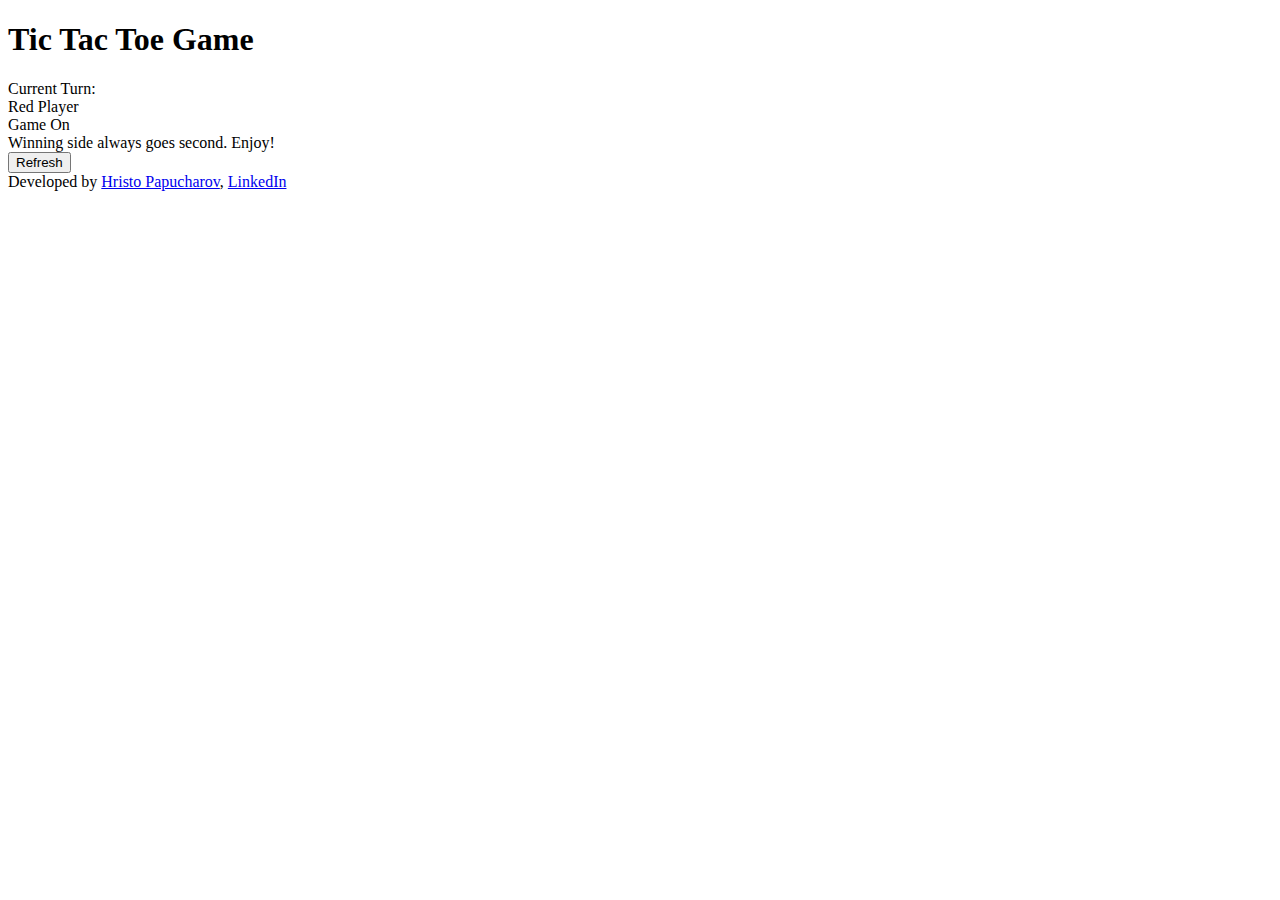
==== index.html @ a59ec2c7 "index.html" ====
<!doctype html>
<html lang="en">
<head>
    <meta charset="UTF-8">
    <meta name="viewport"
          content="width=device-width, user-scalable=no, initial-scale=1.0, maximum-scale=1.0, minimum-scale=1.0">
    <meta http-equiv="X-UA-Compatible" content="ie=edge">
    <link rel="stylesheet" href="css/style.css">
    <title>Tic Tac Toe Game</title>
</head>
<body>
<header><h1>Tic Tac Toe Game</h1></header>
<main>
    <nav>
<div id ="turn">Current Turn:</div>
<div id ="current_player">Red Player</div>
    </nav>

<!--Board code-->
    <section class="board">
        <div class="" id="1"></div>
        <div class="" id="2"></div>
        <div class="" id="3"></div>
        <div class="" id="4"></div>
        <div class="" id="5"></div>
        <div class="" id="6"></div>
        <div class="" id="7"></div>
        <div class="" id="8"></div>
        <div class="" id="9"></div>
    </section>

    <section class="info_field">
        <div id="whoWon">Game On</div>
        <div id="redCounter"></div>
        <div id="blueCounter"></div>
    </section>

    <section>
        <div id="game_info">Winning side always goes second. Enjoy!</div>
    </section>
    <button id="btn">Refresh</button>

    <footer>
        <div id ="footer">Developed by <a href="https://github.com/hpapucha">Hristo Papucharov</a>,
        <a href="https://www.linkedin.com/in/hristo-papucharov-76739b194/">LinkedIn</a></div>
    </footer>
</main>
<aside></aside>
<script src ="script.js"></script>
</body>
</html>
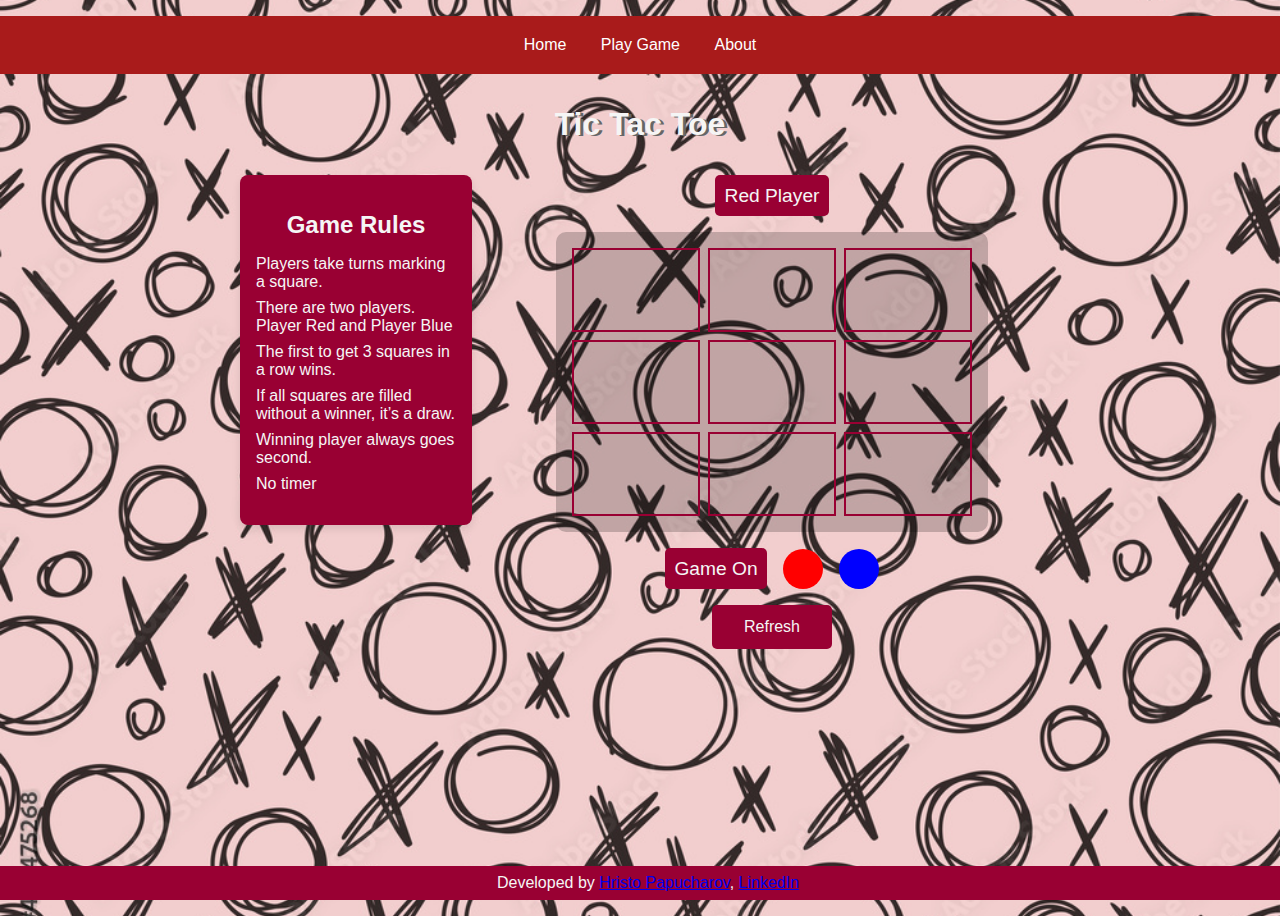
==== commit 15717779: "CSS Rework" ====
--- a/index.html
+++ b/index.html
@@ -9,43 +9,67 @@
     <title>Tic Tac Toe Game</title>
 </head>
 <body>
-<header><h1>Tic Tac Toe Game</h1></header>
-<main>
-    <nav>
-<div id ="turn">Current Turn:</div>
-<div id ="current_player">Red Player</div>
-    </nav>
+    <main>
+        <menu>
+            <a href="#home">Home</a>
+            <a href="#game">Play Game</a>
+            <a href="#about">About</a>
+        </menu>
+    
+        <header><h1>Tic Tac Toe</h1></header>
+        
+        <div class="container">
+            <!-- Game Rules Box -->
+            <aside class="rules-box">
+                <h2>Game Rules</h2>
+                <ul>
+                    <li>Players take turns marking a square.</li>
+                    <li>There are two players. Player Red and Player Blue</li>
+                    <li>The first to get 3 squares in a row wins.</li>
+                    <li>If all squares are filled without a winner, it’s a draw.</li>
+                    <li>Winning player always goes second.</li>
+                    <li>No timer</li>
+                </ul>
+            </aside>
+    
+            <!-- Main Game Area -->
+            <section class="game-area">
+                <nav>
+                    <div id="current_player">Red Player</div>
+                </nav>
+    
+                <section class="board">
+                    <div class="" id="1"></div>
+                    <div class="" id="2"></div>
+                    <div class="" id="3"></div>
+                    <div class="" id="4"></div>
+                    <div class="" id="5"></div>
+                    <div class="" id="6"></div>
+                    <div class="" id="7"></div>
+                    <div class="" id="8"></div>
+                    <div class="" id="9"></div>
+                </section>
+    
+                <section class="info_field">
+                    <div id="whoWon">Game On</div>
+                    <div id="redCounter"></div>
+                    <div id="blueCounter"></div>
+                </section>
+    
 
-<!--Board code-->
-    <section class="board">
-        <div class="" id="1"></div>
-        <div class="" id="2"></div>
-        <div class="" id="3"></div>
-        <div class="" id="4"></div>
-        <div class="" id="5"></div>
-        <div class="" id="6"></div>
-        <div class="" id="7"></div>
-        <div class="" id="8"></div>
-        <div class="" id="9"></div>
-    </section>
+                
+                <button id="refreshBtn">Refresh</button>
+            </section>
+        </div>
+    
+        <footer>
+            <div id="footer">Developed by <a href="https://github.com/hpapucha">Hristo Papucharov</a>,
+                <a href="https://www.linkedin.com/in/hristo-papucharov-76739b194/">LinkedIn</a>
+            </div>
+        </footer>
 
-    <section class="info_field">
-        <div id="whoWon">Game On</div>
-        <div id="redCounter"></div>
-        <div id="blueCounter"></div>
-    </section>
-
-    <section>
-        <div id="game_info">Winning side always goes second. Enjoy!</div>
-    </section>
-    <button id="btn">Refresh</button>
-
-    <footer>
-        <div id ="footer">Developed by <a href="https://github.com/hpapucha">Hristo Papucharov</a>,
-        <a href="https://www.linkedin.com/in/hristo-papucharov-76739b194/">LinkedIn</a></div>
-    </footer>
-</main>
-<aside></aside>
+        
+    </main>
 <script src ="script.js"></script>
 </body>
 </html>
--- a/css/style.css
+++ b/css/style.css
@@ -0,0 +1,236 @@
+body {
+    background-color: #c79f00;
+    background-image: url(backgroundImage.jpg);
+    background-size: cover;
+    background-position: center;
+    font-family: Helvetica, sans-serif;
+    margin: 0;
+    padding: 0;
+    height: 100vh;
+    width: 100vw;
+}
+
+h1 {
+    color: whitesmoke;
+    text-align: center;
+    text-shadow: 3px 1px 0 #666;
+    margin: 1em 0;
+}
+
+/* Navigation Bar */
+menu {
+    background-color: #a91b1b;
+    overflow: hidden;
+    text-align: center;
+    padding: 10px;
+}
+
+menu a {
+    text-decoration: none;
+    color: white;
+    padding: 10px 15px;
+    display: inline-block;
+    transition: background-color 0.3s ease;
+}
+
+menu a:hover {
+    background-color: #575757;
+}
+
+nav {
+    display: flex;
+    justify-content: center;
+    align-items: center;
+    flex-wrap: wrap;
+    gap: 1em;
+    margin-bottom: 1em;
+}
+
+#turn {
+    background-color: #990033;
+    color: whitesmoke;
+    padding: 0.5em;
+    margin-bottom: 1em;
+    text-align: center;
+    font-size: 1.2em;
+    border-radius: 5px;
+}
+
+#current_player {
+    background-color: #990033;
+    color: whitesmoke;
+    padding: 0.5em;
+    text-align: center;
+    font-size: 1.2em;
+    border-radius: 5px;
+}
+
+.container {
+    display: flex;
+    justify-content: center;
+    align-items: flex-start;
+    gap: 2em;
+    margin: 1em auto;
+    width: 90%;
+    max-width: 800px;
+}
+
+/* Game Rules Box Styling */
+.rules-box {
+    background-color: #990033;
+    color: whitesmoke;
+    padding: 1em;
+    border-radius: 8px;
+    box-shadow: 0 4px 8px rgba(0, 0, 0, 0.1);
+    flex: 0 0 200px;
+}
+
+.rules-box h2 {
+    text-align: center;
+    font-size: 1.5em;
+    margin-bottom: 0.5em;
+}
+
+.rules-box ul {
+    list-style: none;
+    padding: 0;
+}
+
+.rules-box li {
+    margin-bottom: 0.5em;
+    font-size: 1em;
+}
+
+/* Main Game Area */
+.game-area {
+    flex: 1;
+    display: flex;
+    flex-direction: column;
+    align-items: center;
+}
+
+.board {
+    display: grid;
+    grid-template-columns: repeat(3, 1fr);
+    gap: 0.5em;
+    width: 100%;
+    max-width: 400px;
+    margin: 0 auto;
+    padding: 1em;
+    background-color: rgba(0, 0, 0, 0.2);
+    border-radius: 10px;
+}
+
+.board > div {
+    border: 2px solid #990033;
+    height: 5em;
+    display: flex;
+    align-items: center;
+    justify-content: center;
+    cursor: pointer;
+    transition: transform 0.3s ease;
+}
+
+.board > div:hover {
+    transform: scale(1.1);
+}
+
+.player1 {
+    background-image: url(backgroundImage.jpg);
+}
+
+.player2 {
+    background-image: url(test.jpg);
+}
+
+/* Info Section */
+.info_field {
+    display: flex;
+    justify-content: center;
+    align-items: center;
+    gap: 1em;
+    flex-wrap: wrap;
+    margin-top: 1em;
+}
+
+#whoWon {
+    background-color: #990033;
+    color: whitesmoke;
+    padding: 0.5em;
+    text-align: center;
+    font-size: 1.2em;
+    border-radius: 5px;
+}
+
+#redCounter, #blueCounter {
+    background-color: red;
+    color: whitesmoke;
+    width: 2.5em;
+    height: 2.5em;
+    text-align: center;
+    border-radius: 50%;
+    display: flex;
+    align-items: center;
+    justify-content: center;
+}
+
+#blueCounter {
+    background-color: blue;
+}
+
+/* Button Styling */
+#refreshBtn {
+    background-color: #990033;
+    border: none;
+    padding: 0.8em 2em;
+    text-align: center;
+    font-size: 1em;
+    margin-top: 1em;
+    cursor: pointer;
+    color: whitesmoke;
+    display: block;
+    transition: transform 0.3s ease;
+    border-radius: 5px;
+}
+
+#refreshBtn:hover {
+    transform: scale(1.1);
+}
+
+/* Footer */
+footer {
+    text-align: center;
+    bottom: 0;
+    position: fixed;
+    width: 100%;
+    background-color: #990033;
+    color: whitesmoke;
+    padding: 0.5em;
+}
+
+/* Responsive Media Queries */
+@media (max-width: 768px) {
+    .container {
+        flex-direction: column;
+        align-items: center;
+    }
+
+    .rules-box {
+        width: 100%;
+        margin-bottom: 1em;
+    }
+}
+
+@media (max-width: 480px) {
+    .board {
+        grid-template-columns: repeat(3, 3.5em);
+    }
+
+    #refreshBtn {
+        padding: 0.5em 1.5em;
+    }
+    
+    menu a {
+        padding: 8px;
+    }
+}
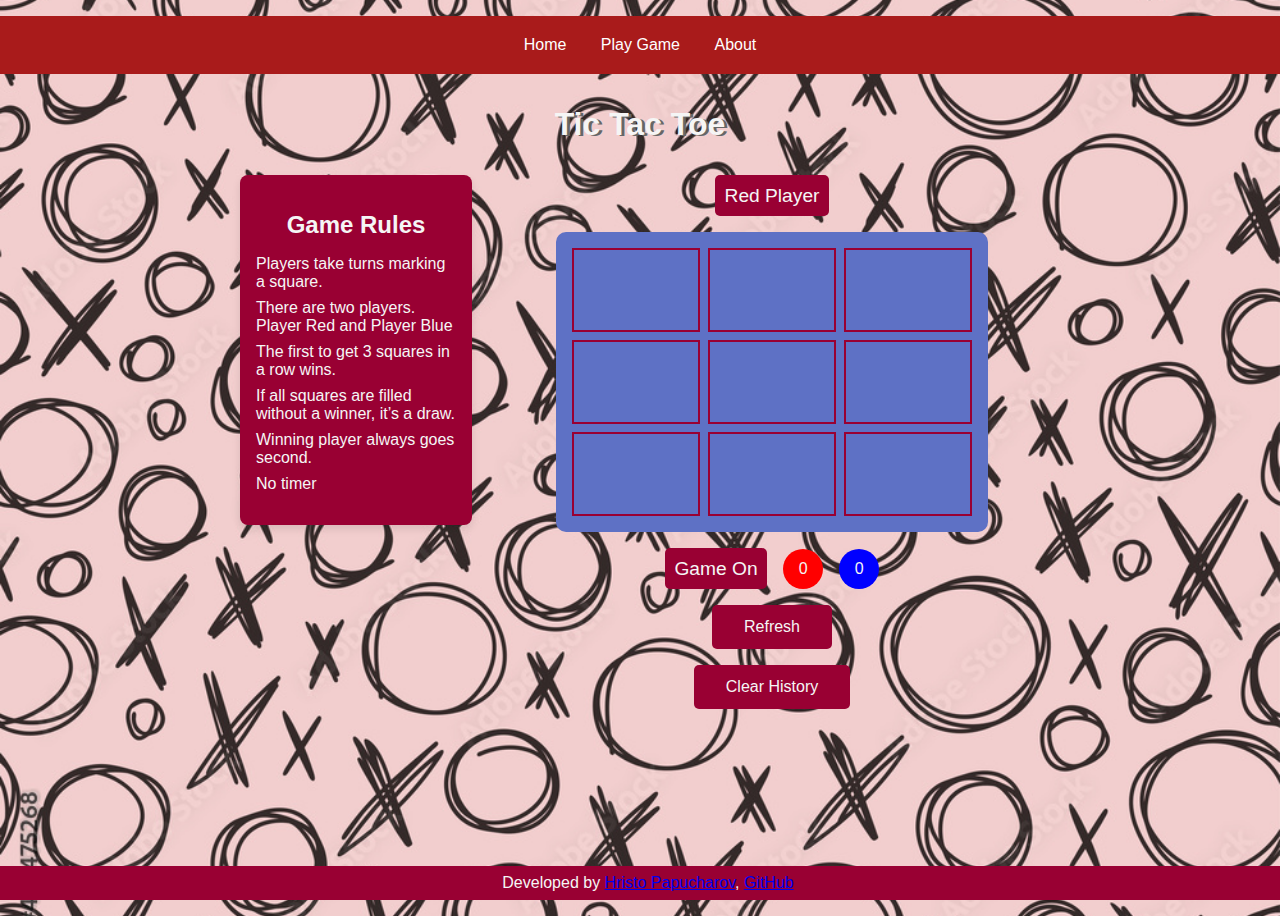
==== commit 1f49acb8: "Added LocalStorage" ====
--- a/index.html
+++ b/index.html
@@ -59,12 +59,13 @@
 
                 
                 <button id="refreshBtn">Refresh</button>
+                <button id="refreshBtn">Clear History</button>
             </section>
         </div>
     
         <footer>
             <div id="footer">Developed by <a href="https://github.com/hpapucha">Hristo Papucharov</a>,
-                <a href="https://www.linkedin.com/in/hristo-papucharov-76739b194/">LinkedIn</a>
+                <a href="https://www.linkedin.com/in/hristo-papucharov-76739b194/">GitHub</a>
             </div>
         </footer>
 
--- a/css/style.css
+++ b/css/style.css
@@ -119,6 +119,7 @@
     padding: 1em;
     background-color: rgba(0, 0, 0, 0.2);
     border-radius: 10px;
+    background-color: rgb(94, 113, 197);/
 }
 
 .board > div {
@@ -129,6 +130,7 @@
     justify-content: center;
     cursor: pointer;
     transition: transform 0.3s ease;
+    
 }
 
 .board > div:hover {
@@ -136,11 +138,22 @@
 }
 
 .player1 {
-    background-image: url(backgroundImage.jpg);
-}
+    background-image: url('Red-circle.svg');
+    background-size: contain;
+    background-repeat: no-repeat;
+    width: 100%;
+    height: 100%;
+    justify-content: center;
+}
+
 
 .player2 {
-    background-image: url(test.jpg);
+    background-image: url('Blue-X.svg');
+    background-size: contain;
+    background-repeat: no-repeat;
+    width: 100%;
+    height: 100%;
+    justify-content: center;
 }
 
 /* Info Section */
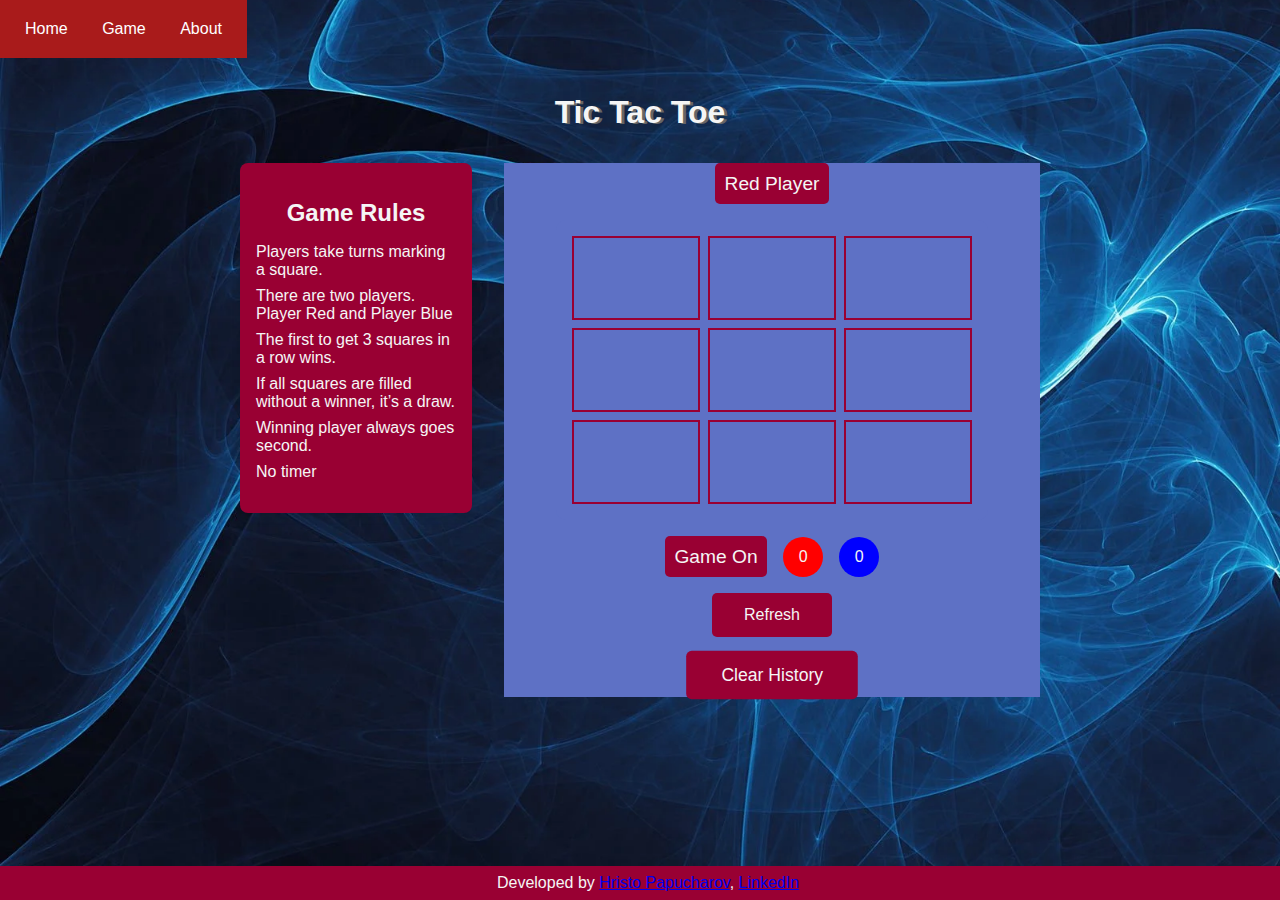
==== commit df5ef838: "Home html/css" ====
--- a/index.html
+++ b/index.html
@@ -11,8 +11,8 @@
 <body>
     <main>
         <menu>
-            <a href="#home">Home</a>
-            <a href="#game">Play Game</a>
+            <a href="home.html">Home</a>
+            <a href="#index.html">Game</a>
             <a href="#about">About</a>
         </menu>
     
@@ -59,13 +59,13 @@
 
                 
                 <button id="refreshBtn">Refresh</button>
-                <button id="refreshBtn">Clear History</button>
+                <button id="clearStorageBtn">Clear History</button>
             </section>
         </div>
     
         <footer>
             <div id="footer">Developed by <a href="https://github.com/hpapucha">Hristo Papucharov</a>,
-                <a href="https://www.linkedin.com/in/hristo-papucharov-76739b194/">GitHub</a>
+                <a href="https://www.linkedin.com/in/hristo-papucharov-76739b194/">LinkedIn</a>
             </div>
         </footer>
 
--- a/css/style.css
+++ b/css/style.css
@@ -1,6 +1,6 @@
 body {
     background-color: #c79f00;
-    background-image: url(backgroundImage.jpg);
+    background-image: url(blue.jpg);
     background-size: cover;
     background-position: center;
     font-family: Helvetica, sans-serif;
@@ -23,6 +23,8 @@
     overflow: hidden;
     text-align: center;
     padding: 10px;
+    display: inline-block;
+    margin: 0;
 }
 
 menu a {
@@ -137,6 +139,10 @@
     transform: scale(1.1);
 }
 
+.game-area {
+    background-color: rgb(94, 113, 197);/
+}
+
 .player1 {
     background-image: url('Red-circle.svg');
     background-size: contain;
@@ -175,6 +181,20 @@
     border-radius: 5px;
 }
 
+/* Animation for the winning message */
+.highlight {
+    animation: highlight-blink 1.5s ease-in-out 5;
+    color: yellow;
+    font-weight: bold;
+    font-size: 1.5em;
+  }
+  
+  /* Keyframes for blinking effect */
+  @keyframes highlight-blink {
+    0%, 100% { color: yellow; transform: scale(1); }
+    50% { color: red; transform: scale(1.2); }
+  }
+
 #redCounter, #blueCounter {
     background-color: red;
     color: whitesmoke;
@@ -207,6 +227,24 @@
 }
 
 #refreshBtn:hover {
+    transform: scale(1.1);
+}
+
+#clearStorageBtn {
+    background-color: #990033;
+    border: none;
+    padding: 0.8em 2em;
+    text-align: center;
+    font-size: 1em;
+    margin-top: 1em;
+    cursor: pointer;
+    color: whitesmoke;
+    display: block;
+    transition: transform 0.3s ease;
+    border-radius: 5px;
+}
+
+#clearStorageBtn {
     transform: scale(1.1);
 }
 
@@ -247,3 +285,4 @@
         padding: 8px;
     }
 }
+
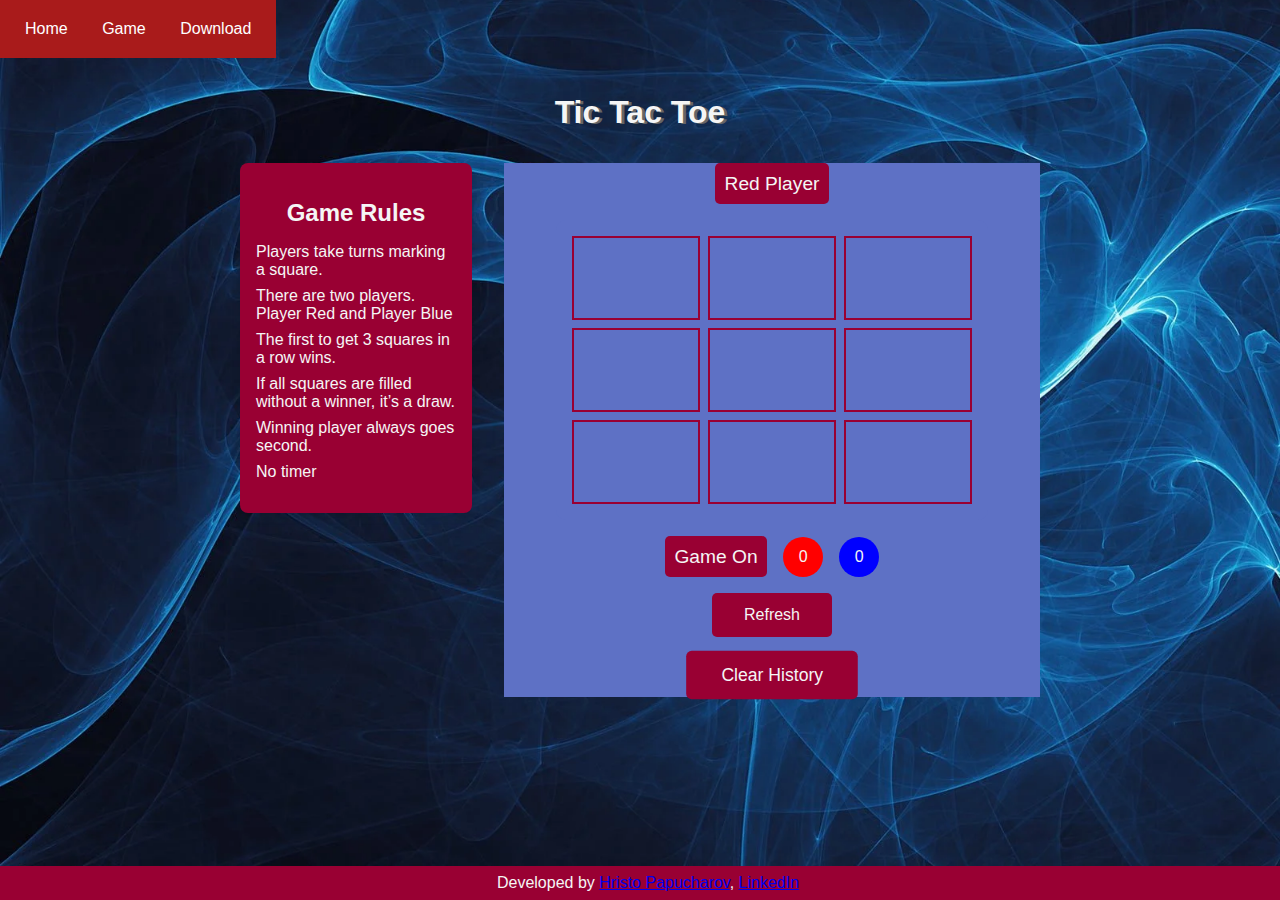
==== commit 0cb34deb: "Added Download Page" ====
--- a/index.html
+++ b/index.html
@@ -12,8 +12,8 @@
     <main>
         <menu>
             <a href="home.html">Home</a>
-            <a href="#index.html">Game</a>
-            <a href="#about">About</a>
+            <a href="index.html">Game</a>
+            <a href="download.html">Download</a>
         </menu>
     
         <header><h1>Tic Tac Toe</h1></header>
@@ -68,8 +68,6 @@
                 <a href="https://www.linkedin.com/in/hristo-papucharov-76739b194/">LinkedIn</a>
             </div>
         </footer>
-
-        
     </main>
 <script src ="script.js"></script>
 </body>
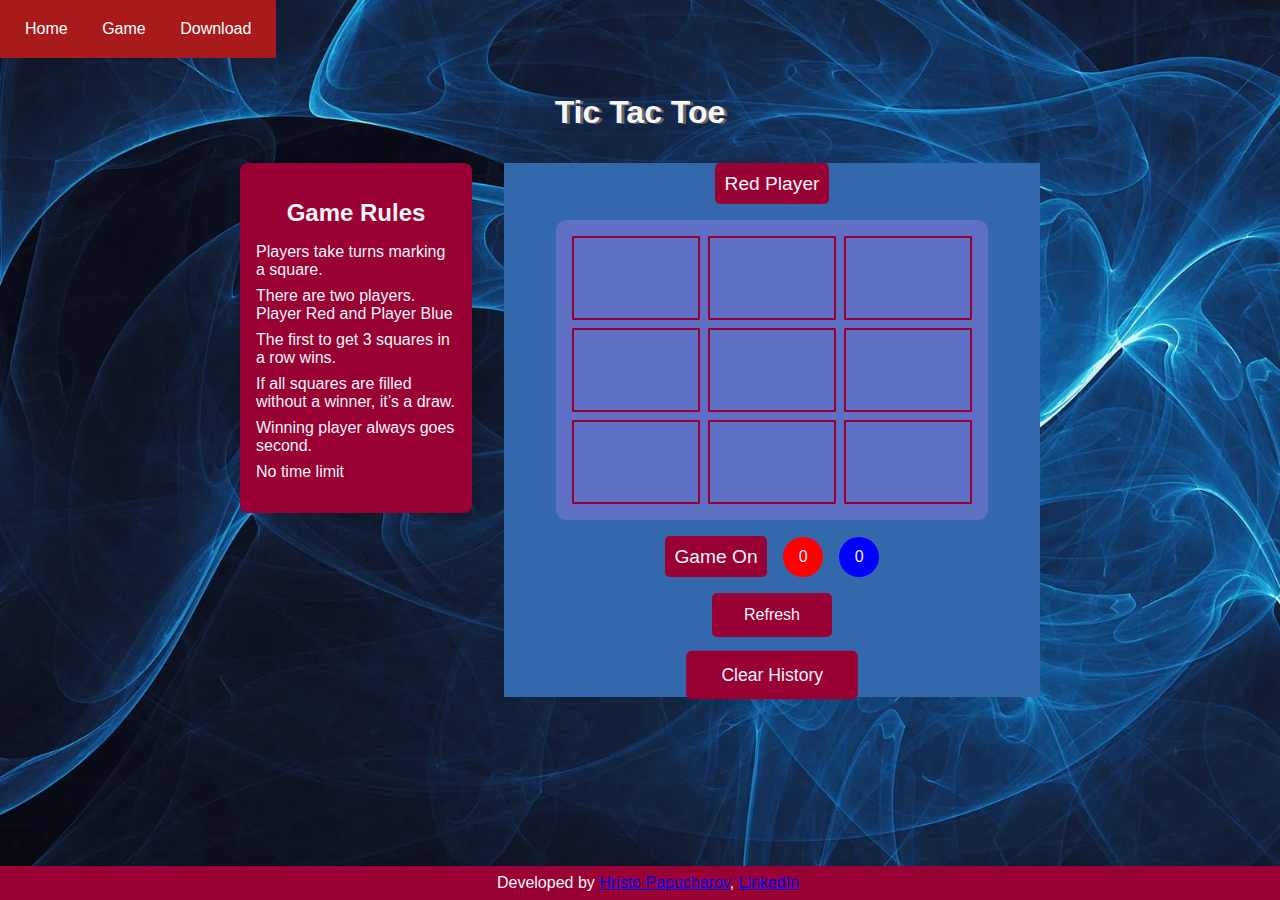
==== commit 2b7bb231: "CSS Updates" ====
--- a/index.html
+++ b/index.html
@@ -10,6 +10,7 @@
 </head>
 <body>
     <main>
+        <!-- Navigation Menu -->
         <menu>
             <a href="home.html">Home</a>
             <a href="index.html">Game</a>
@@ -28,7 +29,7 @@
                     <li>The first to get 3 squares in a row wins.</li>
                     <li>If all squares are filled without a winner, it’s a draw.</li>
                     <li>Winning player always goes second.</li>
-                    <li>No timer</li>
+                    <li>No time limit</li>
                 </ul>
             </aside>
     
@@ -36,8 +37,7 @@
             <section class="game-area">
                 <nav>
                     <div id="current_player">Red Player</div>
-                </nav>
-    
+                </nav>   
                 <section class="board">
                     <div class="" id="1"></div>
                     <div class="" id="2"></div>
@@ -49,20 +49,16 @@
                     <div class="" id="8"></div>
                     <div class="" id="9"></div>
                 </section>
-    
                 <section class="info_field">
                     <div id="whoWon">Game On</div>
                     <div id="redCounter"></div>
                     <div id="blueCounter"></div>
                 </section>
-    
-
-                
                 <button id="refreshBtn">Refresh</button>
                 <button id="clearStorageBtn">Clear History</button>
             </section>
         </div>
-    
+        <!-- Footer Area -->
         <footer>
             <div id="footer">Developed by <a href="https://github.com/hpapucha">Hristo Papucharov</a>,
                 <a href="https://www.linkedin.com/in/hristo-papucharov-76739b194/">LinkedIn</a>
--- a/css/style.css
+++ b/css/style.css
@@ -1,6 +1,6 @@
 body {
-    background-color: #c79f00;
-    background-image: url(blue.jpg);
+    /* background-color: #c79f00; */
+    background-image: url(blue.png);
     background-size: cover;
     background-position: center;
     font-family: Helvetica, sans-serif;
@@ -140,7 +140,7 @@
 }
 
 .game-area {
-    background-color: rgb(94, 113, 197);/
+    background-color: rgb(52, 104, 172);
 }
 
 .player1 {
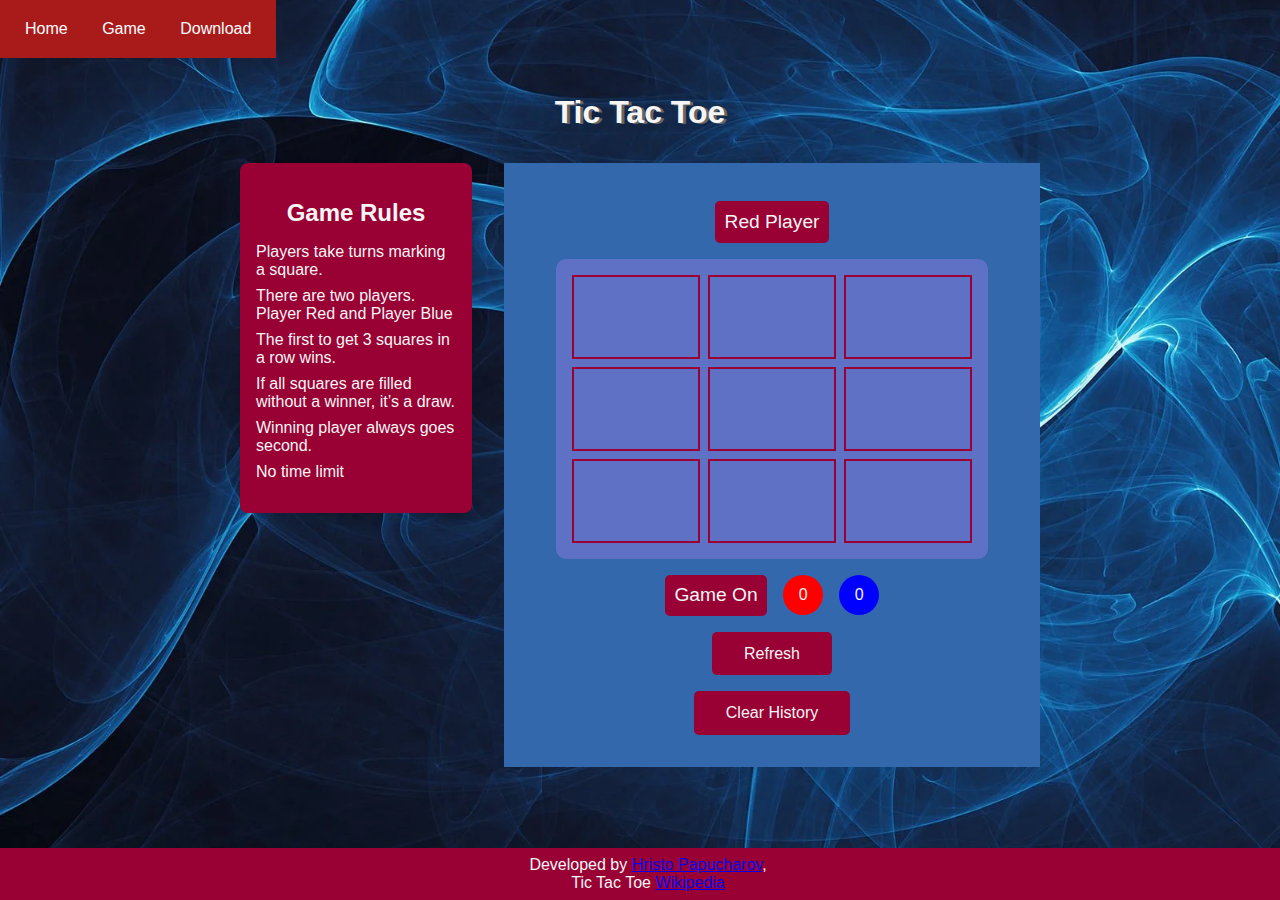
==== commit 2ed658c7: "Polishing" ====
--- a/index.html
+++ b/index.html
@@ -61,7 +61,7 @@
         <!-- Footer Area -->
         <footer>
             <div id="footer">Developed by <a href="https://github.com/hpapucha">Hristo Papucharov</a>,
-                <a href="https://www.linkedin.com/in/hristo-papucharov-76739b194/">LinkedIn</a>
+            <div>Tic Tac Toe <a href="https://en.wikipedia.org/wiki/Tic-tac-toe">Wikipedia</a></div> 
             </div>
         </footer>
     </main>
--- a/css/style.css
+++ b/css/style.css
@@ -36,7 +36,7 @@
 }
 
 menu a:hover {
-    background-color: #575757;
+    background-color: #0056b3;
 }
 
 nav {
@@ -65,6 +65,7 @@
     text-align: center;
     font-size: 1.2em;
     border-radius: 5px;
+    margin-top: 2em;
 }
 
 .container {
@@ -242,9 +243,10 @@
     display: block;
     transition: transform 0.3s ease;
     border-radius: 5px;
-}
-
-#clearStorageBtn {
+    margin-bottom: 2em;
+}
+
+#clearStorageBtn:hover {
     transform: scale(1.1);
 }
 
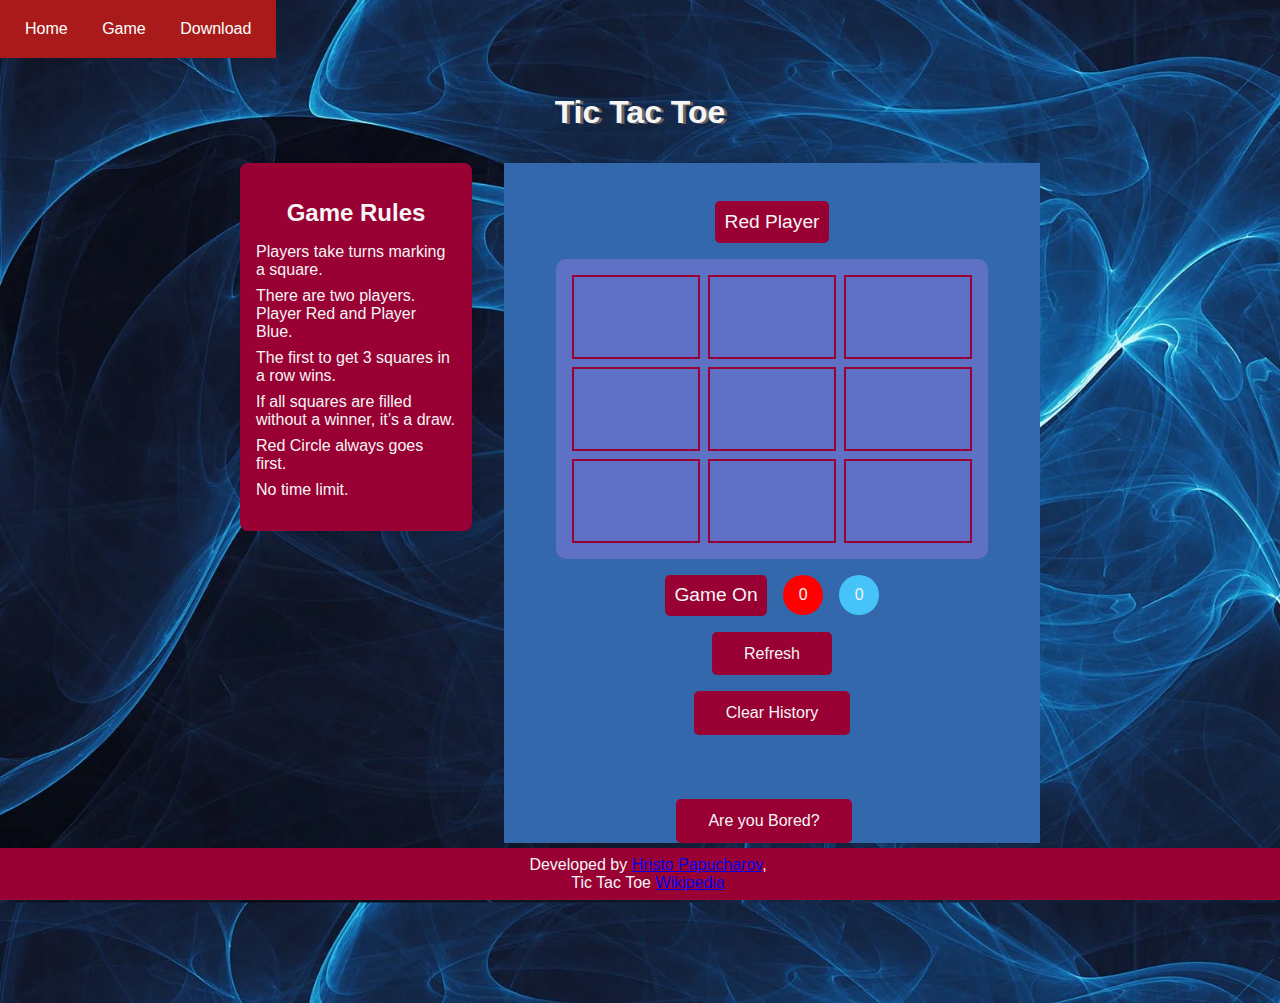
==== commit 81fee438: "added JokeAPI" ====
--- a/index.html
+++ b/index.html
@@ -25,11 +25,11 @@
                 <h2>Game Rules</h2>
                 <ul>
                     <li>Players take turns marking a square.</li>
-                    <li>There are two players. Player Red and Player Blue</li>
+                    <li>There are two players. Player Red and Player Blue.</li>
                     <li>The first to get 3 squares in a row wins.</li>
                     <li>If all squares are filled without a winner, it’s a draw.</li>
-                    <li>Winning player always goes second.</li>
-                    <li>No time limit</li>
+                    <li>Red Circle always goes first.</li>
+                    <li>No time limit.</li>
                 </ul>
             </aside>
     
@@ -54,8 +54,14 @@
                     <div id="redCounter"></div>
                     <div id="blueCounter"></div>
                 </section>
-                <button id="refreshBtn">Refresh</button>
-                <button id="clearStorageBtn">Clear History</button>
+                <button class="refreshBtn" id="refreshBtn">Refresh</button>
+                <button class="clearStorageBtn" id="clearStorageBtn">Clear History</button>
+                <!-- Joke API area -->
+                <div class="info_field">
+                    <button class="refreshBtn" id="jokeBtn">Are you Bored?</button>
+                    <div class="joke" id="jokeContainer"></div>
+                </div>
+
             </section>
         </div>
         <!-- Footer Area -->
--- a/css/style.css
+++ b/css/style.css
@@ -110,6 +110,7 @@
     display: flex;
     flex-direction: column;
     align-items: center;
+    margin-bottom: 10em;
 }
 
 .board {
@@ -209,11 +210,11 @@
 }
 
 #blueCounter {
-    background-color: blue;
+    background-color: rgb(70, 195, 248);
 }
 
 /* Button Styling */
-#refreshBtn {
+.refreshBtn {
     background-color: #990033;
     border: none;
     padding: 0.8em 2em;
@@ -227,11 +228,11 @@
     border-radius: 5px;
 }
 
-#refreshBtn:hover {
+.refreshBtn:hover {
     transform: scale(1.1);
 }
 
-#clearStorageBtn {
+.clearStorageBtn {
     background-color: #990033;
     border: none;
     padding: 0.8em 2em;
@@ -246,8 +247,18 @@
     margin-bottom: 2em;
 }
 
-#clearStorageBtn:hover {
+.clearStorageBtn:hover {
     transform: scale(1.1);
+}
+
+/* Joke */
+.joke {
+    background-color:#990033;
+    color: white;
+    margin: 20px auto;
+    max-width: 500px;
+    border-radius: 5px;
+    box-shadow: 0 2px 4px rgba(0, 0, 0, 0.1);
 }
 
 /* Footer */
@@ -279,7 +290,7 @@
         grid-template-columns: repeat(3, 3.5em);
     }
 
-    #refreshBtn {
+    .refreshBtn {
         padding: 0.5em 1.5em;
     }
     
